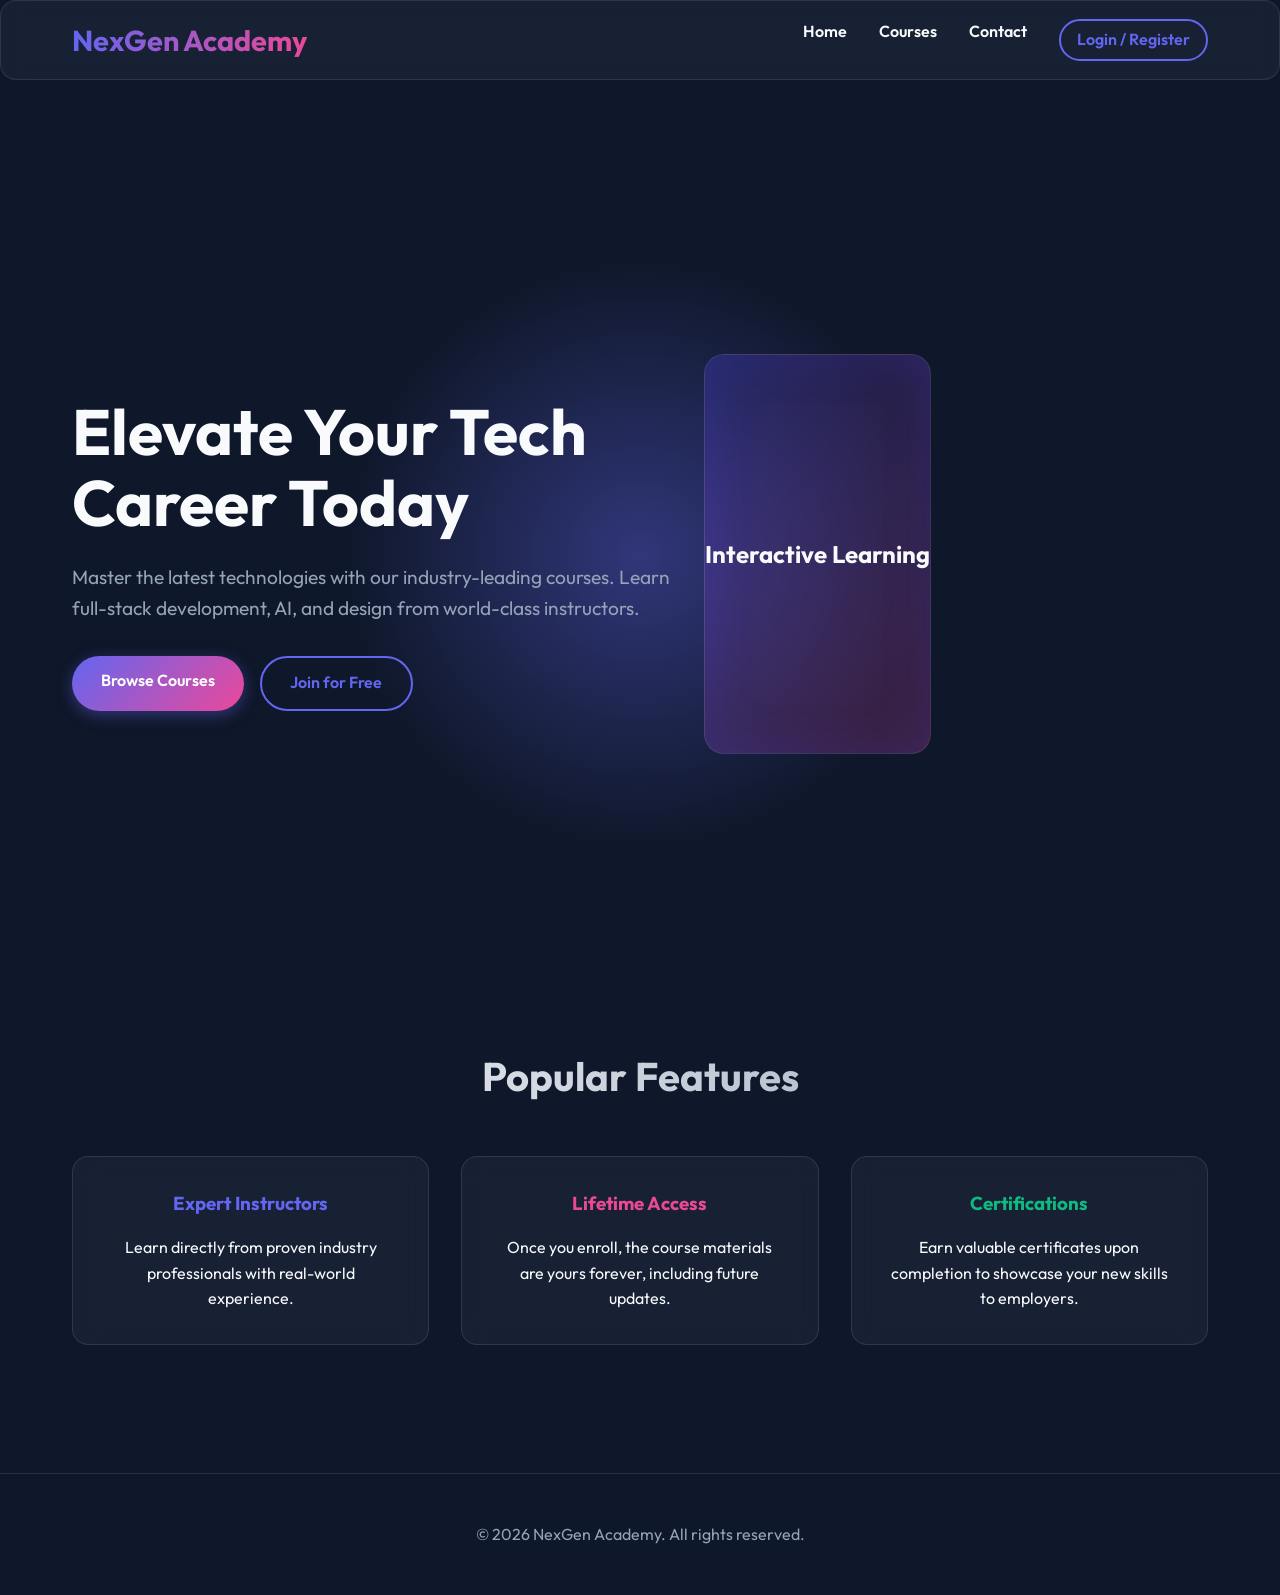
==== index.html @ a624704e "Initial commit of static webpage" ====
<!DOCTYPE html>
<html lang="en">
<head>
    <meta charset="UTF-8">
    <meta name="viewport" content="width=device-width, initial-scale=1.0">
    <title>NexGen Academy | Home</title>
    <link rel="stylesheet" href="styles.css">
    <meta name="description" content="Discover premium courses at NexGen Academy. Learn from the best instructors online.">
</head>
<body>

    <header class="glass">
        <nav>
            <div class="logo">NexGen Academy</div>
            <ul class="nav-links">
                <li><a href="index.html">Home</a></li>
                <li><a href="courses.html">Courses</a></li>
                <li><a href="contact.html">Contact</a></li>
                <li><a href="auth.html" class="btn btn-outline" style="padding: 0.4rem 1rem;">Login / Register</a></li>
            </ul>
        </nav>
    </header>

    <main class="container">
        <section class="hero grid grid-2">
            <div class="hero-content">
                <h1>Elevate Your Tech Career Today</h1>
                <p>Master the latest technologies with our industry-leading courses. Learn full-stack development, AI, and design from world-class instructors.</p>
                <div style="display: flex; gap: 1rem;">
                    <a href="courses.html" class="btn btn-primary">Browse Courses</a>
                    <a href="auth.html" class="btn btn-outline">Join for Free</a>
                </div>
            </div>
            <div class="hero-image" style="display: flex; justify-content: center; align-items: center;">
                <!-- Futuristic shape to act as banner image -->
                <div class="glass" style="width: 100%; height: 400px; display: flex; align-items: center; justify-content: center; background: linear-gradient(135deg, rgba(79, 70, 229, 0.2), rgba(236, 72, 153, 0.2)); border-radius: 20px; box-shadow: 0 0 50px rgba(79, 70, 229, 0.2) inset;">
                    <h2>Interactive Learning</h2>
                </div>
            </div>
        </section>

        <section style="margin-top: 5rem;">
            <h2 class="section-title">Popular Features</h2>
            <div class="grid grid-3">
                <div class="glass" style="padding: 2rem; text-align: center;">
                    <h3 style="margin-bottom: 1rem; color: var(--primary);">Expert Instructors</h3>
                    <p class="text-muted">Learn directly from proven industry professionals with real-world experience.</p>
                </div>
                <div class="glass" style="padding: 2rem; text-align: center;">
                    <h3 style="margin-bottom: 1rem; color: var(--secondary);">Lifetime Access</h3>
                    <p class="text-muted">Once you enroll, the course materials are yours forever, including future updates.</p>
                </div>
                <div class="glass" style="padding: 2rem; text-align: center;">
                    <h3 style="margin-bottom: 1rem; color: #10b981;">Certifications</h3>
                    <p class="text-muted">Earn valuable certificates upon completion to showcase your new skills to employers.</p>
                </div>
            </div>
        </section>
    </main>

    <footer>
        <div class="container" style="padding: 0 2rem;">
            <p>&copy; 2026 NexGen Academy. All rights reserved.</p>
        </div>
    </footer>

</body>
</html>
---- styles.css ----
@import url('https://fonts.googleapis.com/css2?family=Outfit:wght@300;400;600;700&display=swap');

:root {
    --primary: #6366f1;
    --primary-hover: #4f46e5;
    --secondary: #ec4899;
    --bg: #0f172a;
    --bg-glass: rgba(30, 41, 59, 0.6);
    --text: #f8fafc;
    --text-muted: #94a3b8;
    --border: rgba(255, 255, 255, 0.1);
    --border-hover: rgba(255, 255, 255, 0.3);
    --glow: rgba(99, 102, 241, 0.4);
    --shadow: 0 8px 32px 0 rgba(0, 0, 0, 0.37);
}

* {
    box-sizing: border-box;
    margin: 0;
    padding: 0;
}

body {
    font-family: 'Outfit', sans-serif;
    background-color: var(--bg);
    color: var(--text);
    line-height: 1.6;
    overflow-x: hidden;
}

a {
    text-decoration: none;
    color: inherit;
    transition: all 0.3s ease;
}

/* Glassmorphism Classes */
.glass {
    background: var(--bg-glass);
    backdrop-filter: blur(12px);
    -webkit-backdrop-filter: blur(12px);
    border: 1px solid var(--border);
    border-radius: 16px;
}

/* Navbar */
header {
    position: sticky;
    top: 0;
    z-index: 1000;
    padding: 1rem 0;
}

nav {
    display: flex;
    justify-content: space-between;
    align-items: center;
    max-width: 1200px;
    margin: 0 auto;
    padding: 0 2rem;
}

.logo {
    font-size: 1.8rem;
    font-weight: 700;
    background: linear-gradient(to right, var(--primary), var(--secondary));
    -webkit-background-clip: text;
    background-clip: text;
    color: transparent;
}

.nav-links {
    display: flex;
    gap: 2rem;
    list-style: none;
}

.nav-links a {
    font-weight: 600;
    position: relative;
}

.nav-links a::after {
    content: '';
    position: absolute;
    width: 0;
    height: 2px;
    bottom: -4px;
    left: 0;
    background: linear-gradient(to right, var(--primary), var(--secondary));
    transition: width 0.3s ease;
}

.nav-links a:hover::after {
    width: 100%;
}

/* Buttons */
.btn {
    display: inline-block;
    padding: 0.8rem 1.8rem;
    border-radius: 50px;
    font-weight: 600;
    cursor: pointer;
    border: none;
    transition: all 0.3s ease;
}

.btn-primary {
    background: linear-gradient(135deg, var(--primary), var(--secondary));
    color: white;
    box-shadow: 0 4px 15px var(--glow);
}

.btn-primary:hover {
    transform: translateY(-2px);
    box-shadow: 0 6px 20px rgba(236, 72, 153, 0.5);
}

.btn-outline {
    background: transparent;
    border: 2px solid var(--primary);
    color: var(--primary);
}

.btn-outline:hover {
    background: var(--primary);
    color: white;
}

/* Layout Utilities (Grid System) */
.container {
    max-width: 1200px;
    margin: 0 auto;
    padding: 4rem 2rem;
}

.grid {
    display: grid;
    gap: 2rem;
}

.grid-2 {
    grid-template-columns: repeat(auto-fit, minmax(300px, 1fr));
}

.grid-3 {
    grid-template-columns: repeat(auto-fit, minmax(300px, 1fr));
}

.grid-4 {
    grid-template-columns: repeat(auto-fit, minmax(250px, 1fr));
}

/* Section Headings */
.section-title {
    font-size: 2.5rem;
    margin-bottom: 3rem;
    text-align: center;
    background: linear-gradient(to right, #fff, var(--text-muted));
    -webkit-background-clip: text;
    background-clip: text;
    color: transparent;
}

/* Form Styles */
.form-group {
    margin-bottom: 1.5rem;
}

.form-group label {
    display: block;
    margin-bottom: 0.5rem;
    color: var(--text-muted);
}

.form-control {
    width: 100%;
    padding: 1rem;
    background: rgba(15, 23, 42, 0.6);
    border: 1px solid var(--border);
    border-radius: 8px;
    color: white;
    font-family: 'Outfit', sans-serif;
    transition: all 0.3s ease;
}

.form-control:focus {
    outline: none;
    border-color: var(--primary);
    box-shadow: 0 0 0 3px rgba(99, 102, 241, 0.2);
}

.error-msg {
    color: #ef4444;
    font-size: 0.85rem;
    margin-top: 0.5rem;
    display: none;
}

/* Hero Section */
.hero {
    min-height: calc(100vh - 80px);
    display: flex;
    align-items: center;
    position: relative;
}

.hero::before {
    content: '';
    position: absolute;
    top: 50%;
    left: 50%;
    transform: translate(-50%, -50%);
    width: 600px;
    height: 600px;
    background: radial-gradient(circle, var(--glow) 0%, rgba(15,23,42,0) 70%);
    z-index: -1;
    border-radius: 50%;
}

.hero-content {
    max-width: 600px;
}

.hero h1 {
    font-size: 4rem;
    line-height: 1.1;
    margin-bottom: 1.5rem;
}

.hero p {
    font-size: 1.2rem;
    color: var(--text-muted);
    margin-bottom: 2rem;
}

/* Course Cards */
.course-card {
    padding: 1.5rem;
    transition: transform 0.3s ease, box-shadow 0.3s ease, border-color 0.3s ease;
    display: flex;
    flex-direction: column;
}

.course-card:hover {
    transform: translateY(-5px);
    box-shadow: var(--shadow);
    border-color: var(--border-hover);
}

.course-image {
    width: 100%;
    height: 200px;
    border-radius: 8px;
    object-fit: cover;
    margin-bottom: 1.5rem;
    background: linear-gradient(45deg, #1e293b, #334155);
}

.course-title {
    font-size: 1.25rem;
    margin-bottom: 0.5rem;
}

.course-instructor {
    color: var(--text-muted);
    font-size: 0.9rem;
    margin-bottom: 1rem;
}

.course-meta {
    display: flex;
    justify-content: space-between;
    align-items: center;
    margin-top: auto;
    padding-top: 1rem;
    border-top: 1px solid var(--border);
}

.course-price {
    font-weight: 700;
    font-size: 1.2rem;
    color: var(--secondary);
}

.course-rating {
    color: #fbbf24;
}

/* Footer */
footer {
    border-top: 1px solid var(--border);
    padding: 3rem 0;
    margin-top: 4rem;
    text-align: center;
    color: var(--text-muted);
}
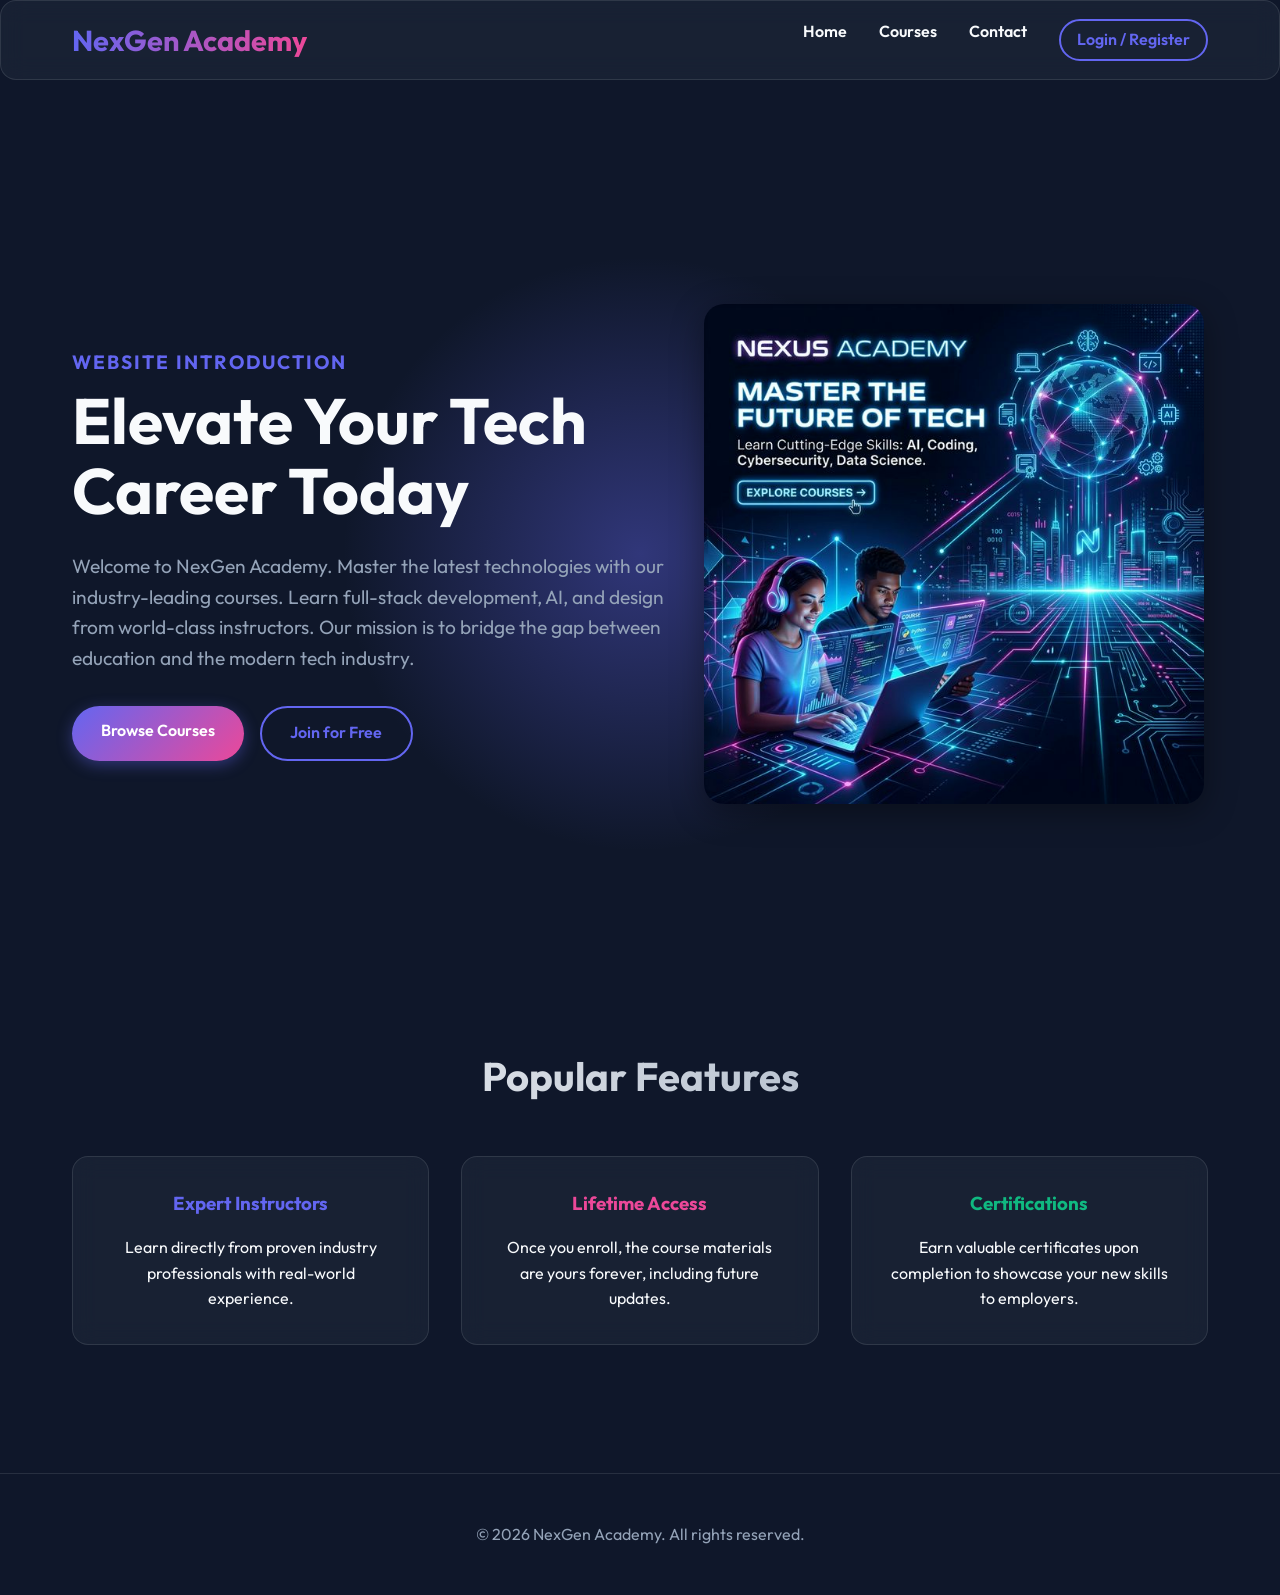
==== commit 27f7dde4: "Update assignment to include physical images and match rubric" ====
--- a/index.html
+++ b/index.html
@@ -22,20 +22,18 @@
     </header>
 
     <main class="container">
-        <section class="hero grid grid-2">
+        <section class="hero grid grid-2" id="introduction">
             <div class="hero-content">
+                <h2 style="color: var(--primary); font-size: 1.2rem; margin-bottom: 0.5rem; text-transform: uppercase; letter-spacing: 2px;">Website Introduction</h2>
                 <h1>Elevate Your Tech Career Today</h1>
-                <p>Master the latest technologies with our industry-leading courses. Learn full-stack development, AI, and design from world-class instructors.</p>
+                <p>Welcome to NexGen Academy. Master the latest technologies with our industry-leading courses. Learn full-stack development, AI, and design from world-class instructors. Our mission is to bridge the gap between education and the modern tech industry.</p>
                 <div style="display: flex; gap: 1rem;">
                     <a href="courses.html" class="btn btn-primary">Browse Courses</a>
                     <a href="auth.html" class="btn btn-outline">Join for Free</a>
                 </div>
             </div>
             <div class="hero-image" style="display: flex; justify-content: center; align-items: center;">
-                <!-- Futuristic shape to act as banner image -->
-                <div class="glass" style="width: 100%; height: 400px; display: flex; align-items: center; justify-content: center; background: linear-gradient(135deg, rgba(79, 70, 229, 0.2), rgba(236, 72, 153, 0.2)); border-radius: 20px; box-shadow: 0 0 50px rgba(79, 70, 229, 0.2) inset;">
-                    <h2>Interactive Learning</h2>
-                </div>
+                <img src="images/banner.png" alt="NexGen Academy Banner" style="width: 100%; max-width: 500px; border-radius: 20px; box-shadow: var(--shadow);">
             </div>
         </section>
 
--- a/styles.css
+++ b/styles.css
@@ -128,6 +128,7 @@
     color: white;
 }
 
+/* --- GRID SYSTEM IMPLEMENTATION (Part 2: CSS Styling, Requirement 4) --- */
 /* Layout Utilities (Grid System) */
 .container {
     max-width: 1200px;
